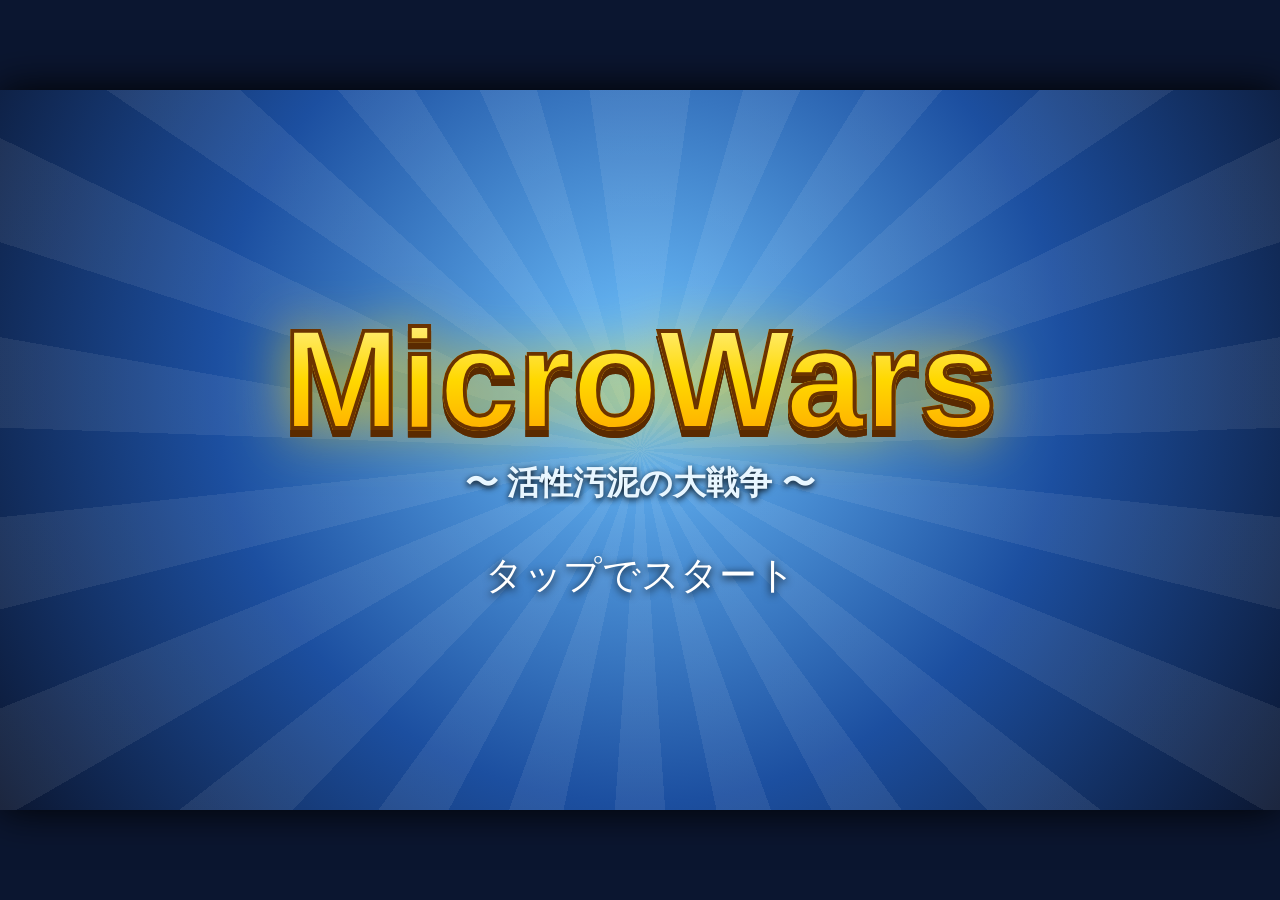
==== docs/index.html @ 1cb7d8db "Apply remaining changes Co-authored-by: Mr2OKAMA <200538382+Mr2OKAMA@users.noreply.github.com>" ====
<!DOCTYPE html>
<html lang="ja"><head><meta charset="utf-8">
<meta name="viewport" content="width=device-width,initial-scale=1,viewport-fit=cover">
<title>MicroWars</title><link rel="stylesheet" href="style.css"></head>
<body><div id="app"></div>
<div id="rotate"><div>📱↻<br>画面を横向きにしてください</div></div>
<script src="data.js"></script><script src="art.js"></script><script src="game.js"></script></body></html>
---- docs/style.css ----
*{box-sizing:border-box;-webkit-tap-highlight-color:transparent;user-select:none}
html,body{margin:0;height:100%;background:#0b1630;overflow:hidden}
body{font-family:"Hiragino Kaku Gothic ProN",Meiryo,sans-serif;color:#fff;display:flex;justify-content:center;align-items:center}
/* 横画面 16:9 固定。cqw で全体をスケーリング */
#app{width:min(100vw,177.78vh);height:min(56.25vw,100vh);container-type:size;position:relative;overflow:hidden;font-size:2.1cqw;
 background:radial-gradient(ellipse at 50% 0,#3d7fd6,#16356e 60%,#0b1630);box-shadow:0 0 40px #000}
#rotate{display:none;position:fixed;inset:0;background:#0b1630;z-index:99;align-items:center;justify-content:center;text-align:center;font-size:22px;font-weight:bold}
@media (orientation:portrait){#rotate{display:flex}}
.screen{position:absolute;inset:0;display:flex;flex-direction:column;padding:2cqh 2.5cqw;overflow:hidden}
.title{justify-content:center;align-items:center;text-align:center;cursor:pointer;background:radial-gradient(circle at 50% 40%,#6fc3ff,#1c4fa0 55%,#0b1630)}
.rays{position:absolute;inset:-50%;background:repeating-conic-gradient(rgba(255,255,255,.07) 0 8deg,transparent 8deg 16deg);animation:spin 40s linear infinite}
@keyframes spin{to{transform:rotate(360deg)}}
.logo{position:relative;font-size:11cqw;font-weight:900;margin:0;background:linear-gradient(#fff6a8,#ffd800 50%,#ff9a00);-webkit-background-clip:text;background-clip:text;color:transparent;filter:drop-shadow(0 .6cqw 0 #5a2a00) drop-shadow(0 0 2cqw rgba(255,216,0,.6));-webkit-text-stroke:.3cqw #6b3300}
.sub{position:relative;font-size:2.6cqw;color:#e8f6ff;font-weight:bold;text-shadow:0 2px 6px #000}
.blink{position:relative;animation:b 1.2s infinite;font-size:3cqw;color:#fff;text-shadow:0 2px 8px #000;margin-top:6cqh}
@keyframes b{50%{opacity:.25}}
h2{margin:0;font-size:3cqw;color:#fff;text-shadow:0 2px 0 #1a3a7a,0 0 10px rgba(120,200,255,.8);letter-spacing:.1em}
.bar{display:flex;align-items:center;gap:1.5cqw;margin-bottom:1.5cqh;padding:.8cqh 1.5cqw;border-radius:2cqw;background:linear-gradient(rgba(255,255,255,.18),rgba(255,255,255,.05));border:1px solid rgba(255,255,255,.3);backdrop-filter:blur(6px)}
.bar .grow{flex:1}
.coin{background:linear-gradient(#2a2a3a,#0e0e18);border:2px solid #ffd800;border-radius:2cqw;padding:.4cqh 1.4cqw;font-weight:bold;color:#ffe45a;font-size:2.2cqw;box-shadow:inset 0 0 8px rgba(255,216,0,.3)}
.btn{background:linear-gradient(#fff08a,#ffc400 50%,#f08c00);color:#4a2a00;border:2px solid #fff6c0;border-radius:1.2cqw;font-weight:900;font-size:2.4cqw;padding:1cqh 2cqw;cursor:pointer;box-shadow:0 .6cqh 0 #9a5a00,0 1cqh 1.5cqh rgba(0,0,0,.4);font-family:inherit;text-shadow:0 1px 0 rgba(255,255,255,.6);transition:transform .08s}
.btn:active{transform:translateY(.5cqh);box-shadow:0 .1cqh 0 #9a5a00}
.btn:disabled{filter:grayscale(1) brightness(.8);opacity:.6}
.btn.red{background:linear-gradient(#ffb0a0,#ff4a3a 50%,#c01a1a);color:#fff;border-color:#ffd0c8;box-shadow:0 .6cqh 0 #6a0a0a,0 1cqh 1.5cqh rgba(0,0,0,.4);text-shadow:0 2px 0 rgba(0,0,0,.4)}
.btn.blue{background:linear-gradient(#a8e0ff,#2f9bff 50%,#1450c0);color:#fff;border-color:#d0ecff;box-shadow:0 .6cqh 0 #0a2a6a,0 1cqh 1.5cqh rgba(0,0,0,.4);text-shadow:0 2px 0 rgba(0,0,0,.4)}
.btn.small{font-size:1.8cqw;padding:.6cqh 1.4cqw}
/* メニュー: 横画面で2列グリッド */
.menu{justify-content:center;align-items:center}
.menu .btn{font-size:2.6cqw}
#app .screen.menu{display:grid;grid-template-columns:1fr 1fr 1fr;gap:2cqh 2cqw;align-content:center;padding:0 6cqw}
.panel{background:linear-gradient(rgba(255,255,255,.16),rgba(255,255,255,.06));color:#fff;border:1px solid rgba(255,255,255,.35);border-radius:1.5cqw;padding:1cqw;overflow:auto;flex:1;backdrop-filter:blur(6px)}
.grid{display:grid;grid-template-columns:repeat(auto-fill,minmax(11cqw,1fr));gap:1cqw}
.card{background:linear-gradient(#ffffff,#d6e8ff);border:2px solid #fff;border-radius:1cqw;padding:.4cqw;text-align:center;font-size:1.4cqw;cursor:pointer;position:relative;color:#123;font-weight:bold;box-shadow:0 3px 6px rgba(0,0,0,.35)}
.card.sel{outline:3px solid #ff5a3a;background:linear-gradient(#fff6c0,#ffd860)}.card.off{opacity:.35;filter:grayscale(1)}
.icon{width:7cqw;height:7cqw;margin:.2cqw auto}.icon svg{width:100%;height:100%}
.lv{position:absolute;top:2px;right:4px;font-weight:bold;color:#fff;background:#e02a1a;border-radius:1cqw;padding:0 .6cqw;font-size:1.2cqw}
.tabs{display:flex;gap:1cqw;margin-bottom:1cqh}.tabs .btn{font-size:1.8cqw;padding:.6cqh 1.4cqw}
.stage{display:flex;align-items:center;gap:1.2cqw;background:linear-gradient(#fff,#cfe4ff);border:2px solid #fff;border-radius:1.2cqw;padding:.8cqw 1.2cqw;margin-bottom:.8cqh;color:#123;cursor:pointer;font-size:1.8cqw;font-weight:bold;box-shadow:0 3px 6px rgba(0,0,0,.35)}
.stage.lock{opacity:.45;cursor:default;filter:grayscale(.8)}.stage b{font-size:2.6cqw;width:4cqw;color:#fff;background:#e02a1a;border-radius:50%;text-align:center;line-height:4cqw;height:4cqw}
.stage small{display:block;color:#456;font-weight:normal;font-size:1.3cqw}
.chap{font-weight:900;margin:1cqh 0 .6cqh;color:#ffe45a;font-size:2cqw;text-shadow:0 2px 3px #000}
.party{display:grid;grid-template-columns:repeat(5,1fr);gap:1cqw;margin-bottom:1cqh}
.slot{min-height:12cqw;background:rgba(0,0,0,.3);border:2px dashed rgba(255,255,255,.6);border-radius:1.2cqw;display:flex;align-items:center;justify-content:center;font-size:1.6cqw}
.slot .card{width:100%}
.detail{font-size:1.7cqw;line-height:1.5}
.gacha{align-items:center;justify-content:center;text-align:center;gap:1.5cqh;font-size:1.8cqw}
.capsule{font-size:9cqw;filter:drop-shadow(0 0 20px #ffd800);animation:float 2s ease-in-out infinite}
@keyframes float{50%{transform:translateY(-1cqh)}}
.result{display:flex;gap:1cqw;flex-wrap:wrap;justify-content:center;max-width:100%}
/* 戦闘 */
.battlescr{padding:0}
.battlescr canvas#cv{position:absolute;inset:0;width:100%;height:100%;touch-action:none;cursor:grab}
.topbar{position:absolute;top:1.5cqh;left:1.5cqw;right:1.5cqw;display:flex;gap:1.5cqw;align-items:center;pointer-events:none}
.topbar .btn{pointer-events:auto;margin-left:auto}
.stname{background:rgba(0,0,0,.55);border-radius:2cqw;padding:.6cqh 1.6cqw;font-weight:bold;font-size:2cqw}
.stname small{margin-left:1cqw;color:#9fd;font-size:1.4cqw}
.wallet{background:linear-gradient(#2a2a3a,#0e0e18);border:2px solid #ffd800;color:#ffe45a;border-radius:2cqw;padding:.6cqh 1.6cqw;font-weight:900;font-size:2.4cqw}
.minimap{position:absolute;top:11cqh;left:50%;transform:translateX(-50%);width:30cqw;pointer-events:none}
.minimap canvas{width:100%;height:auto}
.scrl{position:absolute;top:40%;width:5cqw;height:5cqw;border-radius:50%;border:2px solid #fff;background:rgba(0,0,0,.45);color:#fff;font-size:2cqw;touch-action:none}
.scrl.l{left:1cqw}.scrl.r{right:1cqw}
.deck{position:absolute;left:1.5cqw;right:1.5cqw;bottom:1.5cqh;display:grid;grid-template-columns:repeat(5,1fr);gap:1cqw}
.unitbtn{position:relative;overflow:hidden;display:flex;flex-direction:column;align-items:center;background:linear-gradient(#fff,#bcd8ff);border:3px solid #fff;border-radius:1.2cqw;padding:.4cqh .4cqw;color:#123;font-family:inherit;font-weight:900;box-shadow:0 .6cqh 0 #1a3a7a,0 1cqh 2cqh rgba(0,0,0,.5);cursor:pointer}
.unitbtn:active{transform:translateY(.4cqh)}
.unitbtn .ic{width:6.5cqw;height:6.5cqw;display:block}.unitbtn .ic svg{width:100%;height:100%}
.unitbtn .nm{font-size:1.3cqw}.unitbtn .cs{font-size:1.7cqw;color:#a05a00}
.unitbtn:disabled{filter:grayscale(.9) brightness(.7)}
.unitbtn .cdb{position:absolute;left:0;right:0;bottom:0;background:rgba(0,0,0,.45);height:0}
.ovl{position:absolute;inset:0;background:rgba(0,0,10,.65);display:flex;flex-direction:column;justify-content:center;align-items:center;gap:2cqh;z-index:9;backdrop-filter:blur(3px)}
.ovl .logo{font-size:10cqw}
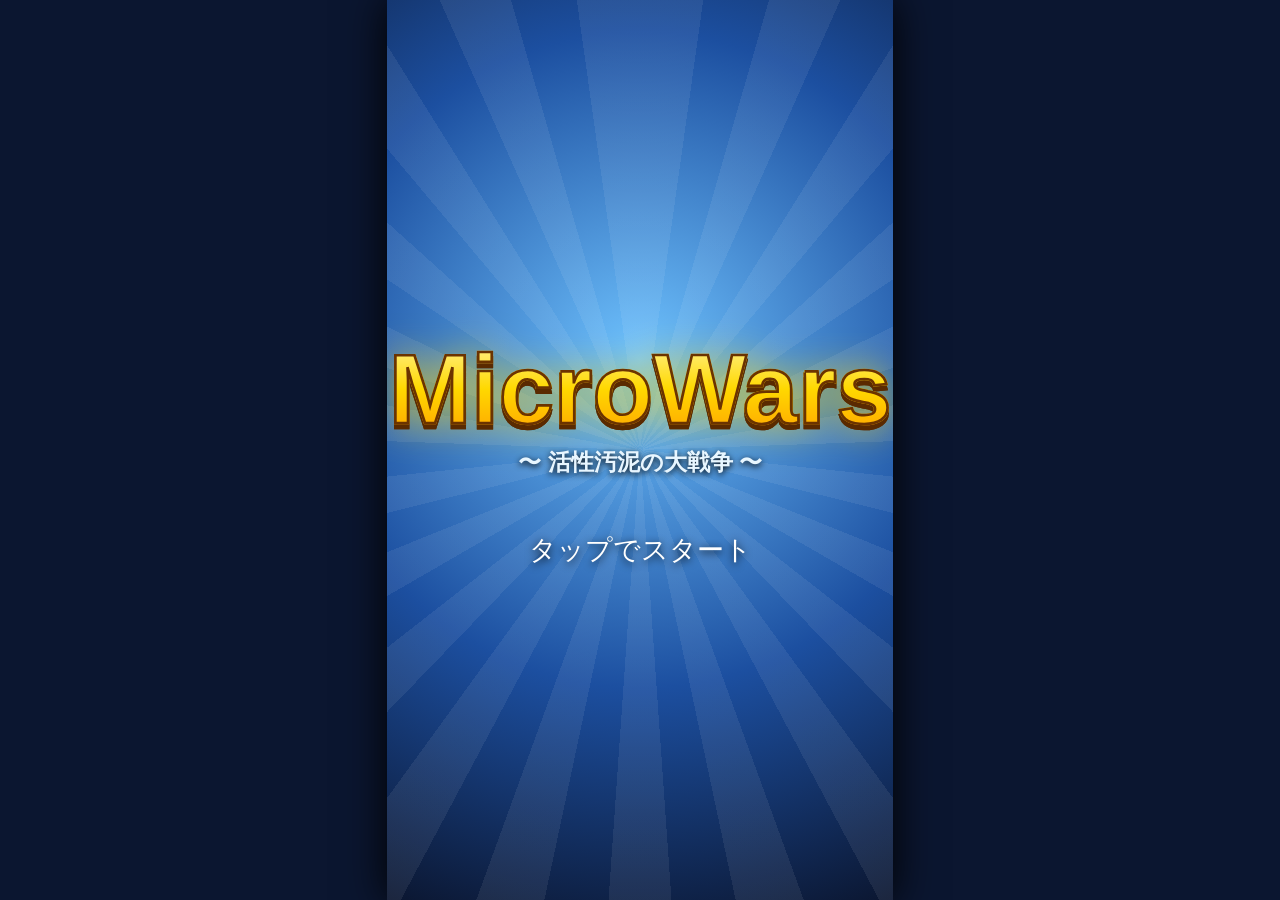
==== commit 4c2d1541: "Apply remaining changes Co-authored-by: Mr2OKAMA <200538382+Mr2OKAMA@users.noreply.github.com>" ====
--- a/docs/index.html
+++ b/docs/index.html
@@ -3,5 +3,4 @@
 <meta name="viewport" content="width=device-width,initial-scale=1,viewport-fit=cover">
 <title>MicroWars</title><link rel="stylesheet" href="style.css"></head>
 <body><div id="app"></div>
-<div id="rotate"><div>📱↻<br>画面を横向きにしてください</div></div>
 <script src="data.js"></script><script src="art.js"></script><script src="game.js"></script></body></html>
--- a/docs/style.css
+++ b/docs/style.css
@@ -1,70 +1,90 @@
 *{box-sizing:border-box;-webkit-tap-highlight-color:transparent;user-select:none}
 html,body{margin:0;height:100%;background:#0b1630;overflow:hidden}
 body{font-family:"Hiragino Kaku Gothic ProN",Meiryo,sans-serif;color:#fff;display:flex;justify-content:center;align-items:center}
-/* 横画面 16:9 固定。cqw で全体をスケーリング */
-#app{width:min(100vw,177.78vh);height:min(56.25vw,100vh);container-type:size;position:relative;overflow:hidden;font-size:2.1cqw;
+/* 縦画面 9:16 固定。cqw で全体をスケーリング */
+#app{--w:1.78cqw;width:min(100vw,56.25vh);height:min(177.78vw,100vh);container-type:size;position:relative;overflow:hidden;font-size:calc(2.1*var(--w));
  background:radial-gradient(ellipse at 50% 0,#3d7fd6,#16356e 60%,#0b1630);box-shadow:0 0 40px #000}
-#rotate{display:none;position:fixed;inset:0;background:#0b1630;z-index:99;align-items:center;justify-content:center;text-align:center;font-size:22px;font-weight:bold}
-@media (orientation:portrait){#rotate{display:flex}}
-.screen{position:absolute;inset:0;display:flex;flex-direction:column;padding:2cqh 2.5cqw;overflow:hidden}
+
+.screen{position:absolute;inset:0;display:flex;flex-direction:column;padding:2cqh calc(2.5*var(--w));overflow:hidden}
 .title{justify-content:center;align-items:center;text-align:center;cursor:pointer;background:radial-gradient(circle at 50% 40%,#6fc3ff,#1c4fa0 55%,#0b1630)}
 .rays{position:absolute;inset:-50%;background:repeating-conic-gradient(rgba(255,255,255,.07) 0 8deg,transparent 8deg 16deg);animation:spin 40s linear infinite}
 @keyframes spin{to{transform:rotate(360deg)}}
-.logo{position:relative;font-size:11cqw;font-weight:900;margin:0;background:linear-gradient(#fff6a8,#ffd800 50%,#ff9a00);-webkit-background-clip:text;background-clip:text;color:transparent;filter:drop-shadow(0 .6cqw 0 #5a2a00) drop-shadow(0 0 2cqw rgba(255,216,0,.6));-webkit-text-stroke:.3cqw #6b3300}
-.sub{position:relative;font-size:2.6cqw;color:#e8f6ff;font-weight:bold;text-shadow:0 2px 6px #000}
-.blink{position:relative;animation:b 1.2s infinite;font-size:3cqw;color:#fff;text-shadow:0 2px 8px #000;margin-top:6cqh}
+.logo{position:relative;font-size:calc(11*var(--w));font-weight:900;margin:0;background:linear-gradient(#fff6a8,#ffd800 50%,#ff9a00);-webkit-background-clip:text;background-clip:text;color:transparent;filter:drop-shadow(0 calc(.6*var(--w)) 0 #5a2a00) drop-shadow(0 0 calc(2*var(--w)) rgba(255,216,0,.6));-webkit-text-stroke:calc(.3*var(--w)) #6b3300}
+.sub{position:relative;font-size:calc(2.6*var(--w));color:#e8f6ff;font-weight:bold;text-shadow:0 2px 6px #000}
+.blink{position:relative;animation:b 1.2s infinite;font-size:calc(3*var(--w));color:#fff;text-shadow:0 2px 8px #000;margin-top:6cqh}
 @keyframes b{50%{opacity:.25}}
-h2{margin:0;font-size:3cqw;color:#fff;text-shadow:0 2px 0 #1a3a7a,0 0 10px rgba(120,200,255,.8);letter-spacing:.1em}
-.bar{display:flex;align-items:center;gap:1.5cqw;margin-bottom:1.5cqh;padding:.8cqh 1.5cqw;border-radius:2cqw;background:linear-gradient(rgba(255,255,255,.18),rgba(255,255,255,.05));border:1px solid rgba(255,255,255,.3);backdrop-filter:blur(6px)}
+h2{margin:0;font-size:calc(3*var(--w));color:#fff;text-shadow:0 2px 0 #1a3a7a,0 0 10px rgba(120,200,255,.8);letter-spacing:.1em}
+.bar{display:flex;align-items:center;gap:calc(1.5*var(--w));margin-bottom:1.5cqh;padding:.8cqh calc(1.5*var(--w));border-radius:calc(2*var(--w));background:linear-gradient(rgba(255,255,255,.18),rgba(255,255,255,.05));border:1px solid rgba(255,255,255,.3);backdrop-filter:blur(6px)}
 .bar .grow{flex:1}
-.coin{background:linear-gradient(#2a2a3a,#0e0e18);border:2px solid #ffd800;border-radius:2cqw;padding:.4cqh 1.4cqw;font-weight:bold;color:#ffe45a;font-size:2.2cqw;box-shadow:inset 0 0 8px rgba(255,216,0,.3)}
-.btn{background:linear-gradient(#fff08a,#ffc400 50%,#f08c00);color:#4a2a00;border:2px solid #fff6c0;border-radius:1.2cqw;font-weight:900;font-size:2.4cqw;padding:1cqh 2cqw;cursor:pointer;box-shadow:0 .6cqh 0 #9a5a00,0 1cqh 1.5cqh rgba(0,0,0,.4);font-family:inherit;text-shadow:0 1px 0 rgba(255,255,255,.6);transition:transform .08s}
+.coin{background:linear-gradient(#2a2a3a,#0e0e18);border:2px solid #ffd800;border-radius:calc(2*var(--w));padding:.4cqh calc(1.4*var(--w));font-weight:bold;color:#ffe45a;font-size:calc(2.2*var(--w));box-shadow:inset 0 0 8px rgba(255,216,0,.3)}
+.btn{background:linear-gradient(#fff08a,#ffc400 50%,#f08c00);color:#4a2a00;border:2px solid #fff6c0;border-radius:calc(1.2*var(--w));font-weight:900;font-size:calc(2.4*var(--w));padding:1cqh calc(2*var(--w));cursor:pointer;box-shadow:0 .6cqh 0 #9a5a00,0 1cqh 1.5cqh rgba(0,0,0,.4);font-family:inherit;text-shadow:0 1px 0 rgba(255,255,255,.6);transition:transform .08s}
 .btn:active{transform:translateY(.5cqh);box-shadow:0 .1cqh 0 #9a5a00}
 .btn:disabled{filter:grayscale(1) brightness(.8);opacity:.6}
 .btn.red{background:linear-gradient(#ffb0a0,#ff4a3a 50%,#c01a1a);color:#fff;border-color:#ffd0c8;box-shadow:0 .6cqh 0 #6a0a0a,0 1cqh 1.5cqh rgba(0,0,0,.4);text-shadow:0 2px 0 rgba(0,0,0,.4)}
 .btn.blue{background:linear-gradient(#a8e0ff,#2f9bff 50%,#1450c0);color:#fff;border-color:#d0ecff;box-shadow:0 .6cqh 0 #0a2a6a,0 1cqh 1.5cqh rgba(0,0,0,.4);text-shadow:0 2px 0 rgba(0,0,0,.4)}
-.btn.small{font-size:1.8cqw;padding:.6cqh 1.4cqw}
-/* メニュー: 横画面で2列グリッド */
+.btn.small{font-size:calc(1.8*var(--w));padding:.6cqh calc(1.4*var(--w))}
+/* メニュー: 縦画面で2列グリッド */
 .menu{justify-content:center;align-items:center}
-.menu .btn{font-size:2.6cqw}
-#app .screen.menu{display:grid;grid-template-columns:1fr 1fr 1fr;gap:2cqh 2cqw;align-content:center;padding:0 6cqw}
-.panel{background:linear-gradient(rgba(255,255,255,.16),rgba(255,255,255,.06));color:#fff;border:1px solid rgba(255,255,255,.35);border-radius:1.5cqw;padding:1cqw;overflow:auto;flex:1;backdrop-filter:blur(6px)}
-.grid{display:grid;grid-template-columns:repeat(auto-fill,minmax(11cqw,1fr));gap:1cqw}
-.card{background:linear-gradient(#ffffff,#d6e8ff);border:2px solid #fff;border-radius:1cqw;padding:.4cqw;text-align:center;font-size:1.4cqw;cursor:pointer;position:relative;color:#123;font-weight:bold;box-shadow:0 3px 6px rgba(0,0,0,.35)}
+.menu .btn{font-size:calc(2.6*var(--w))}
+#app .screen.menu{display:grid;grid-template-columns:1fr 1fr;gap:2cqh calc(2*var(--w));align-content:center;padding:0 calc(6*var(--w))}
+.panel{background:linear-gradient(rgba(255,255,255,.16),rgba(255,255,255,.06));color:#fff;border:1px solid rgba(255,255,255,.35);border-radius:calc(1.5*var(--w));padding:calc(1*var(--w));overflow:auto;flex:1;backdrop-filter:blur(6px)}
+.grid{display:grid;grid-template-columns:repeat(auto-fill,minmax(calc(11*var(--w)),1fr));gap:calc(1*var(--w))}
+.card{background:linear-gradient(#ffffff,#d6e8ff);border:2px solid #fff;border-radius:calc(1*var(--w));padding:calc(.4*var(--w));text-align:center;font-size:calc(1.4*var(--w));cursor:pointer;position:relative;color:#123;font-weight:bold;box-shadow:0 3px 6px rgba(0,0,0,.35)}
 .card.sel{outline:3px solid #ff5a3a;background:linear-gradient(#fff6c0,#ffd860)}.card.off{opacity:.35;filter:grayscale(1)}
-.icon{width:7cqw;height:7cqw;margin:.2cqw auto}.icon svg{width:100%;height:100%}
-.lv{position:absolute;top:2px;right:4px;font-weight:bold;color:#fff;background:#e02a1a;border-radius:1cqw;padding:0 .6cqw;font-size:1.2cqw}
-.tabs{display:flex;gap:1cqw;margin-bottom:1cqh}.tabs .btn{font-size:1.8cqw;padding:.6cqh 1.4cqw}
-.stage{display:flex;align-items:center;gap:1.2cqw;background:linear-gradient(#fff,#cfe4ff);border:2px solid #fff;border-radius:1.2cqw;padding:.8cqw 1.2cqw;margin-bottom:.8cqh;color:#123;cursor:pointer;font-size:1.8cqw;font-weight:bold;box-shadow:0 3px 6px rgba(0,0,0,.35)}
-.stage.lock{opacity:.45;cursor:default;filter:grayscale(.8)}.stage b{font-size:2.6cqw;width:4cqw;color:#fff;background:#e02a1a;border-radius:50%;text-align:center;line-height:4cqw;height:4cqw}
-.stage small{display:block;color:#456;font-weight:normal;font-size:1.3cqw}
-.chap{font-weight:900;margin:1cqh 0 .6cqh;color:#ffe45a;font-size:2cqw;text-shadow:0 2px 3px #000}
-.party{display:grid;grid-template-columns:repeat(5,1fr);gap:1cqw;margin-bottom:1cqh}
-.slot{min-height:12cqw;background:rgba(0,0,0,.3);border:2px dashed rgba(255,255,255,.6);border-radius:1.2cqw;display:flex;align-items:center;justify-content:center;font-size:1.6cqw}
+.icon{width:calc(7*var(--w));height:calc(7*var(--w));margin:calc(.2*var(--w)) auto}.icon svg,.pix{width:100%;height:100%;image-rendering:pixelated}
+.lv{position:absolute;top:2px;right:4px;font-weight:bold;color:#fff;background:#e02a1a;border-radius:calc(1*var(--w));padding:0 calc(.6*var(--w));font-size:calc(1.2*var(--w))}
+.tabs{display:flex;gap:calc(1*var(--w));margin-bottom:1cqh}.tabs .btn{font-size:calc(1.8*var(--w));padding:.6cqh calc(1.4*var(--w))}
+.stage{display:flex;align-items:center;gap:calc(1.2*var(--w));background:linear-gradient(#fff,#cfe4ff);border:2px solid #fff;border-radius:calc(1.2*var(--w));padding:calc(.8*var(--w)) calc(1.2*var(--w));margin-bottom:.8cqh;color:#123;cursor:pointer;font-size:calc(1.8*var(--w));font-weight:bold;box-shadow:0 3px 6px rgba(0,0,0,.35)}
+.stage.lock{opacity:.45;cursor:default;filter:grayscale(.8)}.stage b{font-size:calc(2.6*var(--w));width:calc(4*var(--w));color:#fff;background:#e02a1a;border-radius:50%;text-align:center;line-height:calc(4*var(--w));height:calc(4*var(--w))}
+.stage small{display:block;color:#456;font-weight:normal;font-size:calc(1.3*var(--w))}
+.chap{font-weight:900;margin:1cqh 0 .6cqh;color:#ffe45a;font-size:calc(2*var(--w));text-shadow:0 2px 3px #000}
+.party{display:grid;grid-template-columns:repeat(5,1fr);gap:calc(1*var(--w));margin-bottom:1cqh}
+.slot{min-height:calc(12*var(--w));background:rgba(0,0,0,.3);border:2px dashed rgba(255,255,255,.6);border-radius:calc(1.2*var(--w));display:flex;align-items:center;justify-content:center;font-size:calc(1.6*var(--w))}
 .slot .card{width:100%}
-.detail{font-size:1.7cqw;line-height:1.5}
-.gacha{align-items:center;justify-content:center;text-align:center;gap:1.5cqh;font-size:1.8cqw}
-.capsule{font-size:9cqw;filter:drop-shadow(0 0 20px #ffd800);animation:float 2s ease-in-out infinite}
+.detail{font-size:calc(1.7*var(--w));line-height:1.5}
+.gacha{align-items:center;justify-content:center;text-align:center;gap:1.5cqh;font-size:calc(1.8*var(--w))}
+.capsule{font-size:calc(9*var(--w));filter:drop-shadow(0 0 20px #ffd800);animation:float 2s ease-in-out infinite}
 @keyframes float{50%{transform:translateY(-1cqh)}}
-.result{display:flex;gap:1cqw;flex-wrap:wrap;justify-content:center;max-width:100%}
+.result{display:flex;gap:calc(1*var(--w));flex-wrap:wrap;justify-content:center;max-width:100%}
 /* 戦闘 */
 .battlescr{padding:0}
-.battlescr canvas#cv{position:absolute;inset:0;width:100%;height:100%;touch-action:none;cursor:grab}
-.topbar{position:absolute;top:1.5cqh;left:1.5cqw;right:1.5cqw;display:flex;gap:1.5cqw;align-items:center;pointer-events:none}
+.battlescr canvas#cv{position:absolute;inset:0;width:100%;height:100%;image-rendering:pixelated}
+.topbar{position:absolute;top:1.5cqh;left:calc(1.5*var(--w));right:calc(1.5*var(--w));display:flex;gap:calc(1.5*var(--w));align-items:center;pointer-events:none}
 .topbar .btn{pointer-events:auto;margin-left:auto}
-.stname{background:rgba(0,0,0,.55);border-radius:2cqw;padding:.6cqh 1.6cqw;font-weight:bold;font-size:2cqw}
-.stname small{margin-left:1cqw;color:#9fd;font-size:1.4cqw}
-.wallet{background:linear-gradient(#2a2a3a,#0e0e18);border:2px solid #ffd800;color:#ffe45a;border-radius:2cqw;padding:.6cqh 1.6cqw;font-weight:900;font-size:2.4cqw}
-.minimap{position:absolute;top:11cqh;left:50%;transform:translateX(-50%);width:30cqw;pointer-events:none}
+.stname{background:rgba(0,0,0,.55);border-radius:calc(2*var(--w));padding:.6cqh calc(1.6*var(--w));font-weight:bold;font-size:calc(2*var(--w))}
+.stname small{margin-left:calc(1*var(--w));color:#9fd;font-size:calc(1.4*var(--w))}
+.wallet{background:linear-gradient(#2a2a3a,#0e0e18);border:2px solid #ffd800;color:#ffe45a;border-radius:calc(2*var(--w));padding:.6cqh calc(1.6*var(--w));font-weight:900;font-size:calc(2.4*var(--w))}
+.minimap{position:absolute;top:11cqh;left:50%;transform:translateX(-50%);width:calc(30*var(--w));pointer-events:none}
 .minimap canvas{width:100%;height:auto}
-.scrl{position:absolute;top:40%;width:5cqw;height:5cqw;border-radius:50%;border:2px solid #fff;background:rgba(0,0,0,.45);color:#fff;font-size:2cqw;touch-action:none}
-.scrl.l{left:1cqw}.scrl.r{right:1cqw}
-.deck{position:absolute;left:1.5cqw;right:1.5cqw;bottom:1.5cqh;display:grid;grid-template-columns:repeat(5,1fr);gap:1cqw}
-.unitbtn{position:relative;overflow:hidden;display:flex;flex-direction:column;align-items:center;background:linear-gradient(#fff,#bcd8ff);border:3px solid #fff;border-radius:1.2cqw;padding:.4cqh .4cqw;color:#123;font-family:inherit;font-weight:900;box-shadow:0 .6cqh 0 #1a3a7a,0 1cqh 2cqh rgba(0,0,0,.5);cursor:pointer}
+.scrl-unused{position:absolute;top:40%;width:calc(5*var(--w));height:calc(5*var(--w));border-radius:50%;border:2px solid #fff;background:rgba(0,0,0,.45);color:#fff;font-size:calc(2*var(--w));touch-action:none}
+.scrl.l{left:calc(1*var(--w))}.scrl.r{right:calc(1*var(--w))}
+.deck{position:absolute;left:calc(1.5*var(--w));right:calc(1.5*var(--w));bottom:1.5cqh;display:grid;grid-template-columns:repeat(5,1fr);gap:calc(1*var(--w))}
+.unitbtn{position:relative;overflow:hidden;display:flex;flex-direction:column;align-items:center;background:linear-gradient(#fff,#bcd8ff);border:3px solid #fff;border-radius:calc(1.2*var(--w));padding:.4cqh calc(.4*var(--w));color:#123;font-family:inherit;font-weight:900;box-shadow:0 .6cqh 0 #1a3a7a,0 1cqh 2cqh rgba(0,0,0,.5);cursor:pointer}
 .unitbtn:active{transform:translateY(.4cqh)}
-.unitbtn .ic{width:6.5cqw;height:6.5cqw;display:block}.unitbtn .ic svg{width:100%;height:100%}
-.unitbtn .nm{font-size:1.3cqw}.unitbtn .cs{font-size:1.7cqw;color:#a05a00}
+.unitbtn .ic{width:calc(6.5*var(--w));height:calc(6.5*var(--w));display:block}.unitbtn .ic .pix{width:100%;height:100%}
+.unitbtn .nm{font-size:calc(1.3*var(--w))}.unitbtn .cs{font-size:calc(1.7*var(--w));color:#a05a00}
 .unitbtn:disabled{filter:grayscale(.9) brightness(.7)}
 .unitbtn .cdb{position:absolute;left:0;right:0;bottom:0;background:rgba(0,0,0,.45);height:0}
 .ovl{position:absolute;inset:0;background:rgba(0,0,10,.65);display:flex;flex-direction:column;justify-content:center;align-items:center;gap:2cqh;z-index:9;backdrop-filter:blur(3px)}
-.ovl .logo{font-size:10cqw}
+.ovl .logo{font-size:calc(10*var(--w))}
+
+.hero-hud{background:rgba(0,0,0,.6);border:2px solid #fff;padding:.5cqh calc(1*var(--w));min-width:calc(18*var(--w))}
+.hname{font-size:calc(1.8*var(--w));font-weight:bold}
+.hpbar{height:1.4cqh;background:#300;border:2px solid #fff;margin-top:.3cqh}.hpbar i{display:block;height:100%;width:100%;background:#6df08a}
+.manabar{position:absolute;left:calc(1.5*var(--w));right:calc(1.5*var(--w));bottom:21cqh;pointer-events:none}
+.mana{position:relative;height:3cqh;background:rgba(0,0,0,.6);border:2px solid #fff}
+.mana i{position:absolute;left:0;top:0;bottom:0;width:0;background:#2f9bff}
+.mana span{position:absolute;inset:0;text-align:center;font-size:calc(1.6*var(--w));font-weight:bold;line-height:3cqh}
+.battlescr .btn,.battlescr .unitbtn,.battlescr .stname{border-radius:0}
+
+.topbar{flex-wrap:wrap;gap:.8cqh calc(1*var(--w))}
+.topbar .btn{margin-left:0}
+.stname{font-size:calc(1.8*var(--w))}
+.minimap{top:13cqh;width:calc(40*var(--w))}
+.manabar{bottom:15cqh}
+.deck{gap:calc(.6*var(--w))}
+.unitbtn .ic{width:calc(6*var(--w));height:calc(6*var(--w))}
+.unitbtn .nm{font-size:calc(1.4*var(--w))}
+.grid{grid-template-columns:repeat(auto-fill,minmax(calc(14*var(--w)),1fr))}
+.icon{width:calc(9*var(--w));height:calc(9*var(--w))}
+.card{font-size:calc(1.8*var(--w))}
